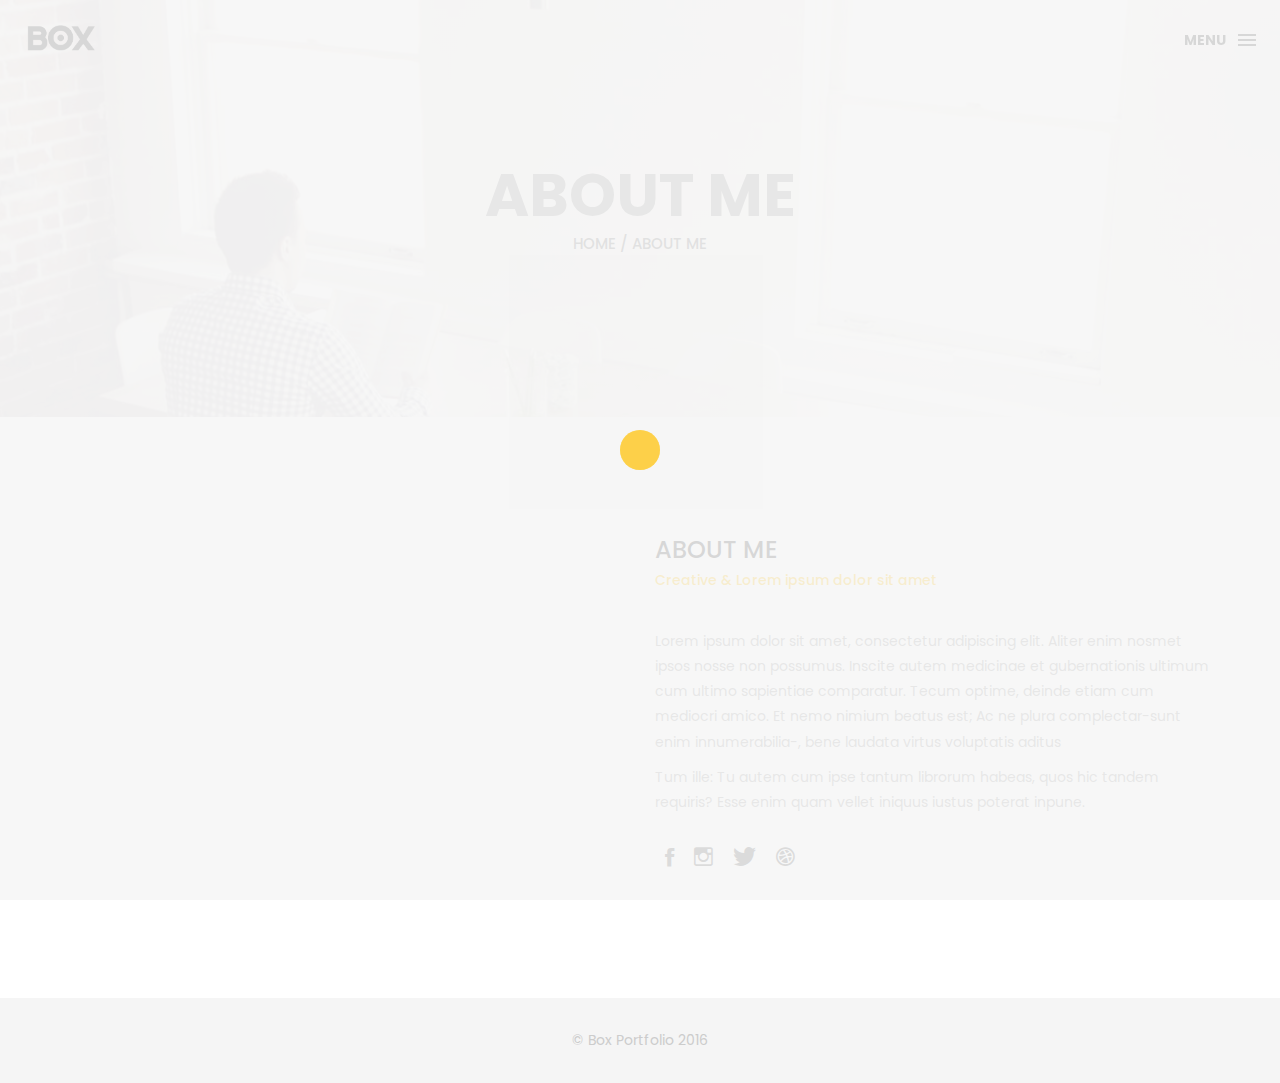
==== about.html @ 69175fe8 "Add files via upload" ====
<!DOCTYPE html>
<html lang="en">

<head>
    <meta charset="utf-8">
    <meta http-equiv="X-UA-Compatible" content="IE=edge">
    <meta name="viewport" content="width=device-width, initial-scale=1">
    <!-- The above 3 meta tags *must* come first in the head; any other head content must come *after* these tags -->
    <title>Box personal portfolio Template</title>
    <link rel="icon" href="img/fav.png" type="image/x-icon">

    <!-- Bootstrap -->
    <link href="css/bootstrap.min.css" rel="stylesheet">
    <link href="ionicons/css/ionicons.min.css" rel="stylesheet">

    <!-- main css -->
    <link href="css/style.css" rel="stylesheet">


    <!-- modernizr -->
    <script src="js/modernizr.js"></script>

    <!-- HTML5 shim and Respond.js for IE8 support of HTML5 elements and media queries -->
    <!-- WARNING: Respond.js doesn't work if you view the page via file:// -->
    <!--[if lt IE 9]>
      <script src="https://oss.maxcdn.com/html5shiv/3.7.2/html5shiv.min.js"></script>
      <script src="https://oss.maxcdn.com/respond/1.4.2/respond.min.js"></script>
    <![endif]-->
</head>

<body>

    <!-- Preloader -->
    <div id="preloader">
        <div class="pre-container">
            <div class="spinner">
                <div class="double-bounce1"></div>
                <div class="double-bounce2"></div>
            </div>
        </div>
    </div>
    <!-- end Preloader -->

    <div class="container-fluid"> 
       <!-- box-header -->
        <header class="box-header">
            <div class="box-logo">
                <a href="index.html"><img src="img/logo.png" width="80" alt="Logo"></a>
            </div>
            <!-- box-nav -->
            <a class="box-primary-nav-trigger" href="#0">
                <span class="box-menu-text">Menu</span><span class="box-menu-icon"></span>
            </a>
        </header>
        <!-- end box-header -->
        
        <!-- nav -->
        <nav>
            <ul class="box-primary-nav">
                <li class="box-label">About me</li>
                
                <li><a href="index.html">Intro</a></li>
                <li><a href="about.html">About me</a> <i class="ion-ios-circle-filled color"></i></li>
                <li><a href="services.html">services</a></li>
                <li><a href="portfolio.html">portfolio</a></li>
                <li><a href="contact.html">contact me</a></li>

                <li class="box-label">Follow me</li>

                <li class="box-social"><a href="#0"><i class="ion-social-facebook"></i></a></li>
                <li class="box-social"><a href="#0"><i class="ion-social-instagram-outline"></i></a></li>
                <li class="box-social"><a href="#0"><i class="ion-social-twitter"></i></a></li>
                <li class="box-social"><a href="#0"><i class="ion-social-dribbble"></i></a></li>
            </ul>
        </nav>
        <!-- end nav -->  
    </div>
    
    <!-- Top bar -->
    <div class="top-bar">
        <h1>About Me</h1>
        <p><a href="#">Home</a> / About me</p>
    </div>
    <!-- end Top bar -->
    
    <!-- Main container -->
    <div class="container main-container clearfix"> 
        <div class="col-md-6">
            <img src="http://placehold.it/1200x800" class="img-responsive" alt="" />
        </div>
        <div class="col-md-6">
           <h3 class="uppercase">About Me </h3>
           <h5>Creative & Lorem ipsum dolor sit amet</h5>
           <div class="h-30"></div>
            <p>Lorem ipsum dolor sit amet, consectetur adipiscing elit. Aliter enim nosmet ipsos nosse non possumus. Inscite autem medicinae et gubernationis ultimum cum ultimo sapientiae comparatur. Tecum optime, deinde etiam cum mediocri amico. Et nemo nimium beatus est; Ac ne plura complectar-sunt enim innumerabilia-, bene laudata virtus voluptatis aditus </p>

            <p>Tum ille: Tu autem cum ipse tantum librorum habeas, quos hic tandem requiris? Esse enim quam vellet iniquus iustus poterat inpune. </p>
            <div class="h-10"></div>
            <ul class="social-ul">
                <li class="box-social"><a href="#0"><i class="ion-social-facebook"></i></a></li>
                <li class="box-social"><a href="#0"><i class="ion-social-instagram-outline"></i></a></li>
                <li class="box-social"><a href="#0"><i class="ion-social-twitter"></i></a></li>
                <li class="box-social"><a href="#0"><i class="ion-social-dribbble"></i></a></li>
            </ul>


        </div>
    </div>
    <!-- end Main container -->


    <!-- footer -->
    <footer>
        <div class="container-fluid">
            <p class="copyright">© Box Portfolio 2016</p>
        </div>
    </footer>
    <!-- end footer -->
    
    <!-- back to top -->
    <a href="#0" class="cd-top"><i class="ion-android-arrow-up"></i></a>
    <!-- end back to top -->



    <!-- jQuery -->
    <script src="js/jquery-2.1.1.js"></script>
    <!--  plugins -->
    <script src="js/bootstrap.min.js"></script>
    <script src="js/menu.js"></script>
    <script src="js/animated-headline.js"></script>
    <script src="js/isotope.pkgd.min.js"></script>


    <!--  custom script -->
    <script src="js/custom.js"></script>

</body>

</html>
---- css/style.css ----
/*
* Box Theme
* Created by : Ahmed Eissa
* website : www.ahmedessa.net
* behance : https://www.behance.net/3essa
*/


/* Table of Content
==================================================
	- Google fonts & font family -
	- General -
    - typography -
    - Preloader -
	- Header -
    - box intro section -
    - Portfoilo section -
    - Footer -
    - About page -
    - Services page -
    - contact page -
    - Portfolio single page -
    - Responsive media queries -
*/


/* Google fonts & font family
==================================================*/

@import url(https://fonts.googleapis.com/css?family=Poppins:400,500,600,700);

/* General
==================================================*/

html,
body {
    height: 100%;
    font-family: 'Poppins', sans-serif;
    line-height: 1.8;
    color: #999
}

.no-padding {
    padding-left: 0;
    padding-right: 0;
}

.no-padding [class^="col-"] {
    padding-left: 0;
    padding-right: 0;
}

.main-container {
    padding: 100px 0;
}

.center {
    text-align: center;
}

a {
    -webkit-transition: all .3s;
    transition: all .3s
}

.uppercase {
    text-transform: uppercase;
}

.h-30 {
    height: 30px
}

.h-10 {
    height: 10px
}

.color {
    color: #ffbf00;
    font-size: 11px;
}


/* typography
==================================================*/

h1 {
    color: #393939;
    font-size: 60px;
    text-transform: uppercase;
}

h3 {
    color: #393939;
}

h5 {
    color: #ffbf00;
}


/* preloader
==================================================*/

#preloader {
    position: fixed;
    top: 0;
    left: 0;
    right: 0;
    bottom: 0;
    background-color: #f5f5f5;
    /* change if the mask should be a color other than white */
    z-index: 1000;
    /* makes sure it stays on top */
}

.pre-container {
    position: absolute;
    left: 50%;
    top: 50%;
    bottom: auto;
    right: auto;
    -webkit-transform: translateX(-50%) translateY(-50%);
    transform: translateX(-50%) translateY(-50%);
    text-align: center;
}

.spinner {
    width: 40px;
    height: 40px;
    position: relative;
    margin: 100px auto;
}

.double-bounce1,
.double-bounce2 {
    width: 100%;
    height: 100%;
    border-radius: 50%;
    background-color: #ffbf00;
    opacity: 0.6;
    position: absolute;
    top: 0;
    left: 0;
    -webkit-animation: bounce 2.0s infinite ease-in-out;
    animation: bounce 2.0s infinite ease-in-out;
}

.double-bounce2 {
    -webkit-animation-delay: -1.0s;
    animation-delay: -1.0s;
}

@-webkit-keyframes bounce {
    0%,
    100% {
        -webkit-transform: scale(0.0)
    }
    50% {
        -webkit-transform: scale(1.0)
    }
}

@keyframes bounce {
    0%,
    100% {
        transform: scale(0.0);
        -webkit-transform: scale(0.0);
    }
    50% {
        transform: scale(1.0);
        -webkit-transform: scale(1.0);
    }
}


/* headr
==================================================*/

.box-header {
    position: absolute;
    top: 0;
    left: 0;
    background: rgba(255, 255, 255, 0.95);
    height: 50px;
    width: 100%;
    z-index: 3;
    box-shadow: 0 1px 2px rgba(0, 0, 0, 0.3);
    -webkit-font-smoothing: antialiased;
    -moz-osx-font-smoothing: grayscale;
}

.box-header {
    height: 80px;
    background: transparent;
    box-shadow: none;
}

.box-header {
    -webkit-transition: background-color 0.3s;
    transition: background-color 0.3s;
    -webkit-transform: translate3d(0, 0, 0);
    transform: translate3d(0, 0, 0);
    -webkit-backface-visibility: hidden;
    backface-visibility: hidden;
}

.box-header.is-fixed {
    position: fixed;
    top: -80px;
    background-color: rgba(255, 255, 255, 0.96);
    -webkit-transition: -webkit-transform 0.3s;
    transition: -webkit-transform 0.3s;
    transition: transform 0.3s;
    transition: transform 0.3s, -webkit-transform 0.3s;
}

.box-header.is-visible {
    -webkit-transform: translate3d(0, 100%, 0);
    transform: translate3d(0, 100%, 0);
}

.box-header.menu-is-open {
    background-color: rgba(255, 255, 255, 0.96);
}

.box-logo {
    display: block;
    padding: 20px;
}

.box-primary-nav-trigger {
    position: absolute;
    right: 0;
    top: 0;
    height: 100%;
    width: 50px;
    background-color: #fff;
}

.box-primary-nav-trigger .box-menu-text {
    color: #393939;
    text-transform: uppercase;
    font-weight: 700;
    display: none;
}

.box-primary-nav-trigger .box-menu-icon {
    display: inline-block;
    position: absolute;
    left: 50%;
    top: 50%;
    bottom: auto;
    right: auto;
    -webkit-transform: translateX(-50%) translateY(-50%);
    transform: translateX(-50%) translateY(-50%);
    width: 18px;
    height: 2px;
    background-color: #393939;
    -webkit-transition: background-color 0.3s;
    transition: background-color 0.3s;
    list-style: none;
}

.box-primary-nav-trigger .box-menu-icon::before,
.box-primary-nav-trigger .box-menu-icon:after {
    content: '';
    width: 100%;
    height: 100%;
    position: absolute;
    background-color: #393939;
    right: 0;
    -webkit-transition: -webkit-transform .3s, top .3s, background-color 0s;
    -webkit-transition: top .3s, background-color 0s, -webkit-transform .3s;
    transition: top .3s, background-color 0s, -webkit-transform .3s;
    transition: transform .3s, top .3s, background-color 0s;
    transition: transform .3s, top .3s, background-color 0s, -webkit-transform .3s;
}

.box-primary-nav-trigger .box-menu-icon::before {
    top: -5px;
}

.box-primary-nav-trigger .box-menu-icon::after {
    top: 5px;
}

.box-primary-nav-trigger .box-menu-icon.is-clicked {
    background-color: rgba(255, 255, 255, 0);
}

.box-primary-nav-trigger .box-menu-icon.is-clicked::before,
.box-primary-nav-trigger .box-menu-icon.is-clicked::after {
    background-color: 393939;
}

.box-primary-nav-trigger .box-menu-icon.is-clicked::before {
    top: 0;
    -webkit-transform: rotate(135deg);
    transform: rotate(135deg);
}

.box-primary-nav-trigger .box-menu-icon.is-clicked::after {
    top: 0;
    -webkit-transform: rotate(225deg);
    transform: rotate(225deg);
}

.box-primary-nav-trigger {
    width: 100px;
    padding-left: 1em;
    background-color: transparent;
    height: 30px;
    line-height: 30px;
    right: 10px;
    top: 50%;
    bottom: auto;
    -webkit-transform: translateY(-50%);
    transform: translateY(-50%);
}

.box-primary-nav-trigger .box-menu-text {
    display: inline-block;
}

.box-primary-nav-trigger .box-menu-icon {
    left: auto;
    right: 1em;
    -webkit-transform: translateX(0) translateY(-50%);
    transform: translateX(0) translateY(-50%);
}

.box-primary-nav {
    position: fixed;
    left: 0;
    top: 0;
    height: 100%;
    width: 100%;
    background: rgba(0, 0, 0, 0.96);
    z-index: 2;
    text-align: center;
    padding: 50px 0;
    -webkit-backface-visibility: hidden;
    backface-visibility: hidden;
    overflow: auto;
    -webkit-overflow-scrolling: touch;
    -webkit-transform: translateY(-100%);
    transform: translateY(-100%);
    -webkit-transition-property: -webkit-transform;
    transition-property: -webkit-transform;
    transition-property: transform;
    transition-property: transform, -webkit-transform;
    -webkit-transition-duration: 0.4s;
    transition-duration: 0.4s;
    list-style: none;
}

.box-primary-nav li {
    font-size: 22px;
    font-size: 1.375rem;
    font-weight: 300;
    -webkit-font-smoothing: antialiased;
    -moz-osx-font-smoothing: grayscale;
    margin: .2em 0;
    text-transform: capitalize;
}

.box-primary-nav a {
    display: inline-block;
    padding: .4em 1em;
    border-radius: 0.25em;
    -webkit-transition: all 0.2s;
    transition: all 0.2s;
    color: #fff;
    text-decoration: none;
    font-weight: bold;
}
.box-primary-nav a:focus {
    outline: none;
}

.no-touch .box-primary-nav a:hover {
    text-decoration: none;
    color: #ddd;
}

.box-primary-nav .box-label {
    color: #ffbf00;
    text-transform: uppercase;
    font-weight: 700;
    font-size: 17px;
    margin: 2.4em 0 .8em;
}

.box-primary-nav .box-social {
    display: inline-block;
    margin: 10px .4em;
}

.box-primary-nav .box-social a {
    width: 30px;
    height: 30px;
    padding: 0;
    font-size: 30px
}

.box-primary-nav.is-visible {
    -webkit-transform: translateY(0);
    transform: translateY(0);
}

.box-primary-nav {
    padding: 150px 0 0;
}

.box-primary-nav li {
    font-size: 18px;
}


/* box-intro
==================================================*/

.box-intro {
    text-align: center;
    display: table;
    height: 100vh;
    width: 100%;
}

.box-intro .table-cell {
    display: table-cell;
    vertical-align: middle;
}

.box-intro em {
    font-style: normal;
    text-transform: uppercase
}

b i:last-child {
    color: #ffbf00 !important;
}

.box-intro h5 {
    letter-spacing: 4px;
    text-transform: uppercase;
    color: #999;
    line-height: 1.7
}


/* mouse effect */

.mouse {
    position: absolute;
    width: 22px;
    height: 42px;
    bottom: 40px;
    left: 50%;
    margin-left: -12px;
    border-radius: 15px;
    border: 2px solid #888;
    -webkit-animation: intro 1s;
    animation: intro 1s;
}

.scroll {
    display: block;
    width: 3px;
    height: 3px;
    margin: 6px auto;
    border-radius: 4px;
    background: #888;
    -webkit-animation: finger 2s infinite;
    animation: finger 2s infinite;
}

@-webkit-keyframes intro {
    0% {
        opacity: 0;
        -webkit-transform: translateY(40px);
        transform: translateY(40px);
    }
    100% {
        opacity: 1;
        -webkit-transform: translateY(0);
        transform: translateY(0);
    }
}

@keyframes intro {
    0% {
        opacity: 0;
        -webkit-transform: translateY(40px);
        transform: translateY(40px);
    }
    100% {
        opacity: 1;
        -webkit-transform: translateY(0);
        transform: translateY(0);
    }
}

@-webkit-keyframes finger {
    0% {
        opacity: 1;
    }
    100% {
        opacity: 0;
        -webkit-transform: translateY(20px);
        transform: translateY(20px);
    }
}

@keyframes finger {
    0% {
        opacity: 1;
    }
    100% {
        opacity: 0;
        -webkit-transform: translateY(20px);
        transform: translateY(20px);
    }
}


/* text rotate */

.box-headline {
    font-size: 130px;
    line-height: 1.0;
}

.box-words-wrapper {
    display: inline-block;
    position: relative;
}

.box-words-wrapper b {
    display: inline-block;
    position: absolute;
    white-space: nowrap;
    left: 0;
    top: 0;
}

.box-words-wrapper b.is-visible {
    position: relative;
}

.no-js .box-words-wrapper b {
    opacity: 0;
}

.no-js .box-words-wrapper b.is-visible {
    opacity: 1;
}

.box-headline.rotate-2 .box-words-wrapper {
    -webkit-perspective: 300px;
    perspective: 300px;
}

.box-headline.rotate-2 i,
.box-headline.rotate-2 em {
    display: inline-block;
    -webkit-backface-visibility: hidden;
    backface-visibility: hidden;
}

.box-headline.rotate-2 b {
    opacity: 0;
}

.box-headline.rotate-2 i {
    -webkit-transform-style: preserve-3d;
    transform-style: preserve-3d;
    -webkit-transform: translateZ(-20px) rotateX(90deg);
    transform: translateZ(-20px) rotateX(90deg);
    opacity: 0;
}

.is-visible .box-headline.rotate-2 i {
    opacity: 1;
}

.box-headline.rotate-2 i.in {
    -webkit-animation: box-rotate-2-in 0.4s forwards;
    animation: box-rotate-2-in 0.4s forwards;
}

.box-headline.rotate-2 i.out {
    -webkit-animation: box-rotate-2-out 0.4s forwards;
    animation: box-rotate-2-out 0.4s forwards;
}

.box-headline.rotate-2 em {
    -webkit-transform: translateZ(20px);
    transform: translateZ(20px);
}

.no-csstransitions .box-headline.rotate-2 i {
    -webkit-transform: rotateX(0deg);
    transform: rotateX(0deg);
    opacity: 0;
}

.no-csstransitions .box-headline.rotate-2 i em {
    -webkit-transform: scale(1);
    transform: scale(1);
}

.no-csstransitions .box-headline.rotate-2 .is-visible i {
    opacity: 1;
}

@-webkit-keyframes box-rotate-2-in {
    0% {
        opacity: 0;
        -webkit-transform: translateZ(-20px) rotateX(90deg);
    }
    60% {
        opacity: 1;
        -webkit-transform: translateZ(-20px) rotateX(-10deg);
    }
    100% {
        opacity: 1;
        -webkit-transform: translateZ(-20px) rotateX(0deg);
    }
}

@keyframes box-rotate-2-in {
    0% {
        opacity: 0;
        -webkit-transform: translateZ(-20px) rotateX(90deg);
        transform: translateZ(-20px) rotateX(90deg);
    }
    60% {
        opacity: 1;
        -webkit-transform: translateZ(-20px) rotateX(-10deg);
        transform: translateZ(-20px) rotateX(-10deg);
    }
    100% {
        opacity: 1;
        -webkit-transform: translateZ(-20px) rotateX(0deg);
        transform: translateZ(-20px) rotateX(0deg);
    }
}

@-webkit-keyframes box-rotate-2-out {
    0% {
        opacity: 1;
        -webkit-transform: translateZ(-20px) rotateX(0);
    }
    60% {
        opacity: 0;
        -webkit-transform: translateZ(-20px) rotateX(-100deg);
    }
    100% {
        opacity: 0;
        -webkit-transform: translateZ(-20px) rotateX(-90deg);
    }
}

@keyframes box-rotate-2-out {
    0% {
        opacity: 1;
        -webkit-transform: translateZ(-20px) rotateX(0);
        transform: translateZ(-20px) rotateX(0);
    }
    60% {
        opacity: 0;
        -webkit-transform: translateZ(-20px) rotateX(-100deg);
        transform: translateZ(-20px) rotateX(-100deg);
    }
    100% {
        opacity: 0;
        -webkit-transform: translateZ(-20px) rotateX(-90deg);
        transform: translateZ(-20px) rotateX(-90deg);
    }
}


/* portfolio section
==================================================*/

.portfolio .categories-grid span {
    font-size: 30px;
    margin-bottom: 30px;
    display: inline-block;
}

.portfolio .categories-grid .categories ul li {
    list-style: none;
    margin: 20px 0;
}

.portfolio .categories-grid .categories ul li a {
    display: inline-block;
    color: #60606e;
    padding: 0 10px;
    margin: 0 10px;
    -webkit-transition: all .2s ease-in-out .2s;
    transition: all .2s ease-in-out .2s;
}

.portfolio .categories-grid .categories ul li a:hover,
.portfolio .categories-grid .categories ul li a:focus {
    text-decoration: none;
}

.portfolio .categories-grid .categories ul li a.active {
    margin-left: 0;
    background-color: #ffbf00;
    padding: 0px 20px;
    color: white;
    border-radius: 25px;
    text-decoration: none;
}

.portfolio_filter {
    padding-left: 0;
}

.portfolio_item {
    position: relative;
    overflow: hidden;
    display: block;
}

.portfolio_item .portfolio_item_hover {
    position: absolute;
    top: 0px;
    left: 0px;
    height: 100%;
    width: 100%;
    background-color: rgba(0, 0, 0, .8);
    -webkit-transform: translate(-100%);
    transform: translate(-100%);
    opacity: 0;
    -webkit-transition: all .2s ease-in-out;
    transition: all .2s ease-in-out;
}

.portfolio_item .portfolio_item_hover .item_info {
    text-align: center;
    position: absolute;
    top: 50%;
    left: 50%;
    -webkit-transform: translate(-50%, -50%);
    transform: translate(-50%, -50%);
    padding: 10px;
    width: 100%;
    font-weight: bold;
}

.portfolio_item .portfolio_item_hover .item_info span {
    display: block;
    color: #fff;
    font-size: 18px;
    -webkit-transform: translateX(-100px);
    transform: translateX(-100px);
    -webkit-transition: all .2s ease-in-out .2s;
    transition: all .2s ease-in-out .2s;
    opacity: 0;
}

.portfolio_item .portfolio_item_hover .item_info em {
    font-style: normal;
    display: inline-block;
    background-color: #ffbf00;
    padding: 5px 20px;
    border-radius: 25px;
    color: #333;
    margin-top: 10px;
    -webkit-transform: translateX(-100px);
    transform: translateX(-100px);
    -webkit-transition: all .3s ease-in-out .3s;
    transition: all .3s ease-in-out .3s;
    opacity: 0;
    font-size: 10px;
    letter-spacing: 2px;
}

.portfolio_item:hover .portfolio_item_hover {
    opacity: 1;
    -webkit-transform: translateX(0);
    transform: translateX(0);
}

.portfolio_item:hover .item_info em,
.portfolio_item:hover .item_info span {
    opacity: 1;
    -webkit-transform: translateX(0);
    transform: translateX(0);
}

.portfolio .categories-grid .categories ul li {
    float: left;
}

.portfolio .categories-grid .categories ul li a {
    padding: 0 10px;
    -webkit-transition: all .2s ease-in-out .2s;
    transition: all .2s ease-in-out .2s;
}

.portfolio_filter {
    padding-left: 0;
    display: inline-block;
    margin: 0 auto;
    text-align: center;
    margin-bottom: 50px;
}

.portfolio-inner {
    padding-bottom: 0 !important;
    padding-top: 55px;
}


/* footer
==================================================*/

footer {
    padding: 30px 0;
    text-align: center;
    background: #f5f5f5
}

.copyright {
    color: #ccc;
    margin-bottom: 0;
}

footer img {
    margin: 0 auto;
}


/* backto top
==================================================*/

.cd-top {
    display: inline-block;
    height: 40px;
    width: 40px;
    position: fixed;
    bottom: 20px;
    line-height: 40px;
    font-size: 20px;
    right: 10px;
    text-align: center;
    color: #fff;
    background: rgba(255, 191, 0, 0.8);
    visibility: hidden;
    opacity: 0;
    -webkit-transition: opacity .3s 0s, visibility 0s .3s;
    transition: opacity .3s 0s, visibility 0s .3s;
}

.cd-top.cd-is-visible,
.cd-top.cd-fade-out,
.no-touch .cd-top:hover {
    -webkit-transition: opacity .3s 0s, visibility 0s 0s;
    transition: opacity .3s 0s, visibility 0s 0s;
}

.cd-top.cd-is-visible {
    /* the button becomes visible */
    visibility: visible;
    opacity: 1;
}

.cd-top.cd-fade-out {
    opacity: .5;
}

.no-touch .cd-top:hover,
.no-touch .cd-top:focus {
    background-color: #ffbf00;
    opacity: 1;
    color: #fff;
}


/* About page
==================================================*/

.top-bar {
    color: #333;
    padding: 150px 0 150px;
    background: -webkit-linear-gradient( rgba(255, 255, 255, .8), rgba(255, 255, 255, .8)), url(../img/01.jpg);
    background: linear-gradient( rgba(255, 255, 255, .8), rgba(255, 255, 255, .8)), url(../img/01.jpg);
    background-size: cover;
    background-attachment: fixed;
    background-position: center center;
    text-align: center;
}

.top-bar h1 {
    font-size: 60px;
    text-transform: uppercase;
    font-weight: 700;
    color: #999;
    line-height: 50px;
}

.top-bar p {
    font-size: 15px;
    text-transform: uppercase;
    font-weight: 500;
    color: #777;
}

.top-bar p a {
    color: #777;
}

.top-bar p a:hover,
.top-bar p a:focus {
    color: #555;
    text-decoration: none;
}

.social-ul {
    list-style: none;
    display: inline-block;
    padding-left: 0;
}

.social-ul li {
    margin: 0 10px;
    float: left;
}

.social-ul li a {
    font-size: 25px;
    color: #555;
    -webkit-transition: all .3s;
    transition: all .3s;
}

.social-ul li a:hover {
    color: #888;
}


/* Services page
==================================================*/

.size-50 {
    font-size: 50px;
}

.service-box {
    margin-bottom: 30px;
}

.service-box h3 {
    margin-top: 0;
}


/* contact page
==================================================*/

.details-text i {
    margin-right: 10px;
}

.textarea-contact {
    height: 200px;
    width: 100%;
    border: solid 1px rgba(0, 0, 0, .1);
    position: relative;
}

.textarea-contact textarea {
    height: 100%;
    width: 100%;
    border: 0;
    padding: 20px;
    background-color: transparent;
    float: left;
    z-index: 2;
    font-size: 14px;
    color: #9a9a9a;
    resize: none;
}

.textarea-contact > span {
    position: absolute;
    top: 20px;
    left: 20px;
    -webkit-transform: translateY(-50%);
    transform: translateY(-50%);
    font-size: 12px;
    text-transform: uppercase;
    color: #cdcdcd;
    -webkit-transition: all .2s ease-in-out;
    transition: all .2s ease-in-out;
    z-index: 1;
}

.input-contact {
    height: 40px;
    width: 100%;
    border: solid 1px rgba(0, 0, 0, .1);
    position: relative;
    margin-bottom: 30px;
}

.input-contact input[type="text"] {
    height: 100%;
    width: 100%;
    border: 0;
    padding: 0 20px;
    float: left;
    position: relative;
    background-color: transparent;
    z-index: 2;
    font-size: 14px;
    color: #9a9a9a;
}

.input-contact > span {
    position: absolute;
    top: 50%;
    left: 20px;
    -webkit-transform: translateY(-50%);
    transform: translateY(-50%);
    font-size: 12px;
    text-transform: uppercase;
    color: #cdcdcd;
    -webkit-transition: all .2s ease-in-out;
    transition: all .2s ease-in-out;
    z-index: 1;
}

.input-contact > span.active,
.textarea-contact > span.active {
    color: #ffbf00;
    font-size: 10px;
    top: 0px;
    left: 5px;
    background-color: #fff;
    padding: 5px
}

input:focus,
textarea:focus {
    outline: none;
}

.contact-info {
    margin-top: 20px;
}

.contact-info i {
    height: 30px;
    width: 30px;
    display: inline-block;
    background: #ffbf00;
    text-align: center;
    line-height: 33px;
    margin-right: 10px;
    color: #fff;
    font-size: 21px;
}

.contact-info p {
    display: inline-block;
    margin-right: 20px;
}

.btn-box {
    background: #ffbf00;
    padding: 10px 50px;
    border-radius: 0;
    color: #fff;
    margin-top: 20px;
    text-transform: uppercase;
    letter-spacing: 2px;
    font-weight: 500;
}

.btn-box:hover,
.btn-box:focus {
    background: #F5B700;
    color: #fff;
}


/* single project page
==================================================*/

.cat-ul {
    padding-left: 0;
    list-style: none
}

.cat-ul li i {
    margin-right: 10px;
    color: #ffbf00;
}


/* Responsive media queries
==================================================*/

@media (max-width: 991px) {
    .portfolio .categories-grid span {
        margin-bottom: 0;
        text-align: center;
        width: 100%;
    }
    .portfolio .categories-grid .categories ul li {
        text-align: center;
    }
    .portfolio .categories-grid .categories ul li a {
        margin-left: 0;
    }
    .col-md-6 h3 {
        margin-top: 30px;
    }
}

@media only screen and (max-width: 670px) {
    .box-headline {
        font-size: 100px;
    }
    .box-intro h5 {
        font-size: 12px;
    }
    .box-primary-nav a {
        padding: 5px 1em;
        font-size: 14px;
    }
    .box-primary-nav {
        padding: 80px 0 0;
    }
    .box-primary-nav .box-social a {
        font-size: 23px;
    }
    .top-bar h1 {
        font-size: 40px;
        line-height: 30px;
    }
    .portfolio .categories-grid .categories ul li {
        float: none;
    }
}

@media only screen and (max-width: 520px) {
    .box-headline {
        font-size: 80px;
    }
    .box-intro h5 {
        font-size: 12px;
    }
    .main-container {
        padding: 50px 0;
    }
}

@media only screen and (max-width: 420px) {
    .box-headline {
        font-size: 50px;
    }
    .box-intro h5 {
        font-size: 12px;
    }
    .top-bar h1 {
        font-size: 30px;
        line-height: 30px;
    }
}
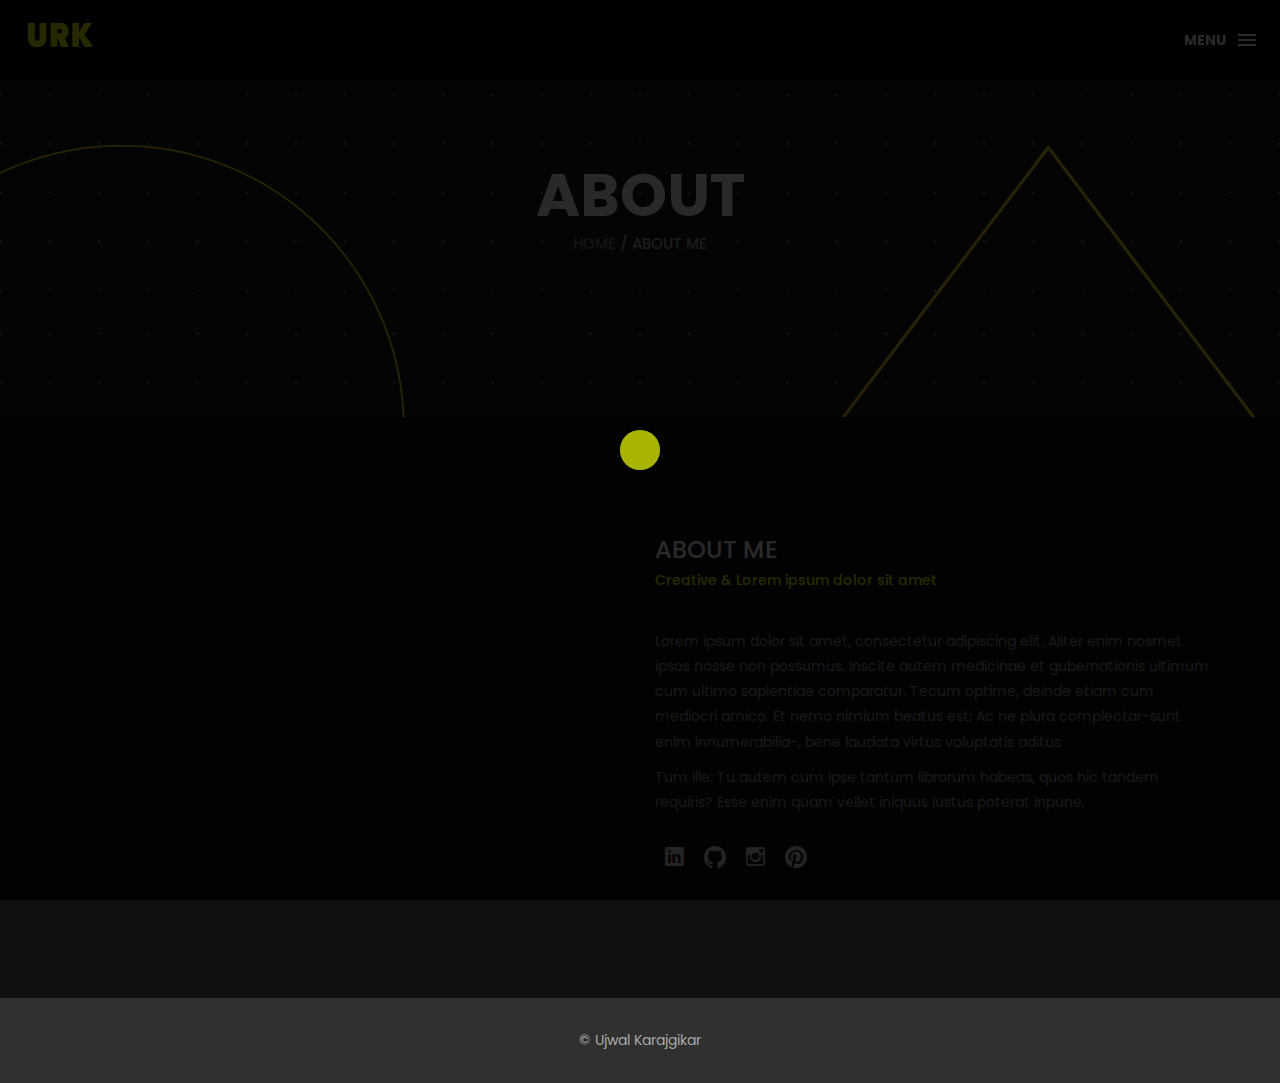
==== commit bf868b1b: "Add files via upload" ====
--- a/about.html
+++ b/about.html
@@ -6,8 +6,8 @@
     <meta http-equiv="X-UA-Compatible" content="IE=edge">
     <meta name="viewport" content="width=device-width, initial-scale=1">
     <!-- The above 3 meta tags *must* come first in the head; any other head content must come *after* these tags -->
-    <title>Box personal portfolio Template</title>
-    <link rel="icon" href="img/fav.png" type="image/x-icon">
+    <title>Ujwal Karajgikar</title>
+    <link rel="icon" href="img/favi.png" type="image/x-icon">
 
     <!-- Bootstrap -->
     <link href="css/bootstrap.min.css" rel="stylesheet">
@@ -45,7 +45,7 @@
        <!-- box-header -->
         <header class="box-header">
             <div class="box-logo">
-                <a href="index.html"><img src="img/logo.png" width="80" alt="Logo"></a>
+                <a href="index.html"><img src="img/logomain.png" width="80" alt="Logo"></a>
             </div>
             <!-- box-nav -->
             <a class="box-primary-nav-trigger" href="#0">
@@ -60,17 +60,17 @@
                 <li class="box-label">About me</li>
                 
                 <li><a href="index.html">Intro</a></li>
-                <li><a href="about.html">About me</a> <i class="ion-ios-circle-filled color"></i></li>
+                <li><a href="about.html">About</a> <i class="ion-arrow-left-b color"></i></li>
                 <li><a href="services.html">services</a></li>
                 <li><a href="portfolio.html">portfolio</a></li>
-                <li><a href="contact.html">contact me</a></li>
+                <li><a href="contact.html">contact</a></li>
 
                 <li class="box-label">Follow me</li>
 
-                <li class="box-social"><a href="#0"><i class="ion-social-facebook"></i></a></li>
+                <li class="box-social"><a href="#0"><i class="ion-social-linkedin"></i></a></li>
+                <li class="box-social"><a href="#0"><i class="ion-social-github"></i></a></li>
                 <li class="box-social"><a href="#0"><i class="ion-social-instagram-outline"></i></a></li>
-                <li class="box-social"><a href="#0"><i class="ion-social-twitter"></i></a></li>
-                <li class="box-social"><a href="#0"><i class="ion-social-dribbble"></i></a></li>
+                <li class="box-social"><a href="#0"><i class="ion-social-pinterest"></i></a></li>
             </ul>
         </nav>
         <!-- end nav -->  
@@ -78,7 +78,7 @@
     
     <!-- Top bar -->
     <div class="top-bar">
-        <h1>About Me</h1>
+        <h1>About</h1>
         <p><a href="#">Home</a> / About me</p>
     </div>
     <!-- end Top bar -->
@@ -97,10 +97,10 @@
             <p>Tum ille: Tu autem cum ipse tantum librorum habeas, quos hic tandem requiris? Esse enim quam vellet iniquus iustus poterat inpune. </p>
             <div class="h-10"></div>
             <ul class="social-ul">
-                <li class="box-social"><a href="#0"><i class="ion-social-facebook"></i></a></li>
+                <li class="box-social"><a href="#0"><i class="ion-social-linkedin"></i></a></li>
+                <li class="box-social"><a href="#0"><i class="ion-social-github"></i></a></li>
                 <li class="box-social"><a href="#0"><i class="ion-social-instagram-outline"></i></a></li>
-                <li class="box-social"><a href="#0"><i class="ion-social-twitter"></i></a></li>
-                <li class="box-social"><a href="#0"><i class="ion-social-dribbble"></i></a></li>
+                <li class="box-social"><a href="#0"><i class="ion-social-pinterest"></i></a></li>
             </ul>
 
 
@@ -112,7 +112,7 @@
     <!-- footer -->
     <footer>
         <div class="container-fluid">
-            <p class="copyright">© Box Portfolio 2016</p>
+            <p class="copyright">© Ujwal Karajgikar</p>
         </div>
     </footer>
     <!-- end footer -->
--- a/css/style.css
+++ b/css/style.css
@@ -85,17 +85,17 @@
 ==================================================*/
 
 h1 {
-    color: #393939;
+    color: #303030;
     font-size: 60px;
     text-transform: uppercase;
 }
 
 h3 {
-    color: #393939;
+    color: #ffffff;
 }
 
 h5 {
-    color: #ffbf00;
+    color: #ebff00;
 }
 
 
@@ -108,7 +108,7 @@
     left: 0;
     right: 0;
     bottom: 0;
-    background-color: #f5f5f5;
+    background-color: #000000;
     /* change if the mask should be a color other than white */
     z-index: 1000;
     /* makes sure it stays on top */
@@ -137,7 +137,7 @@
     width: 100%;
     height: 100%;
     border-radius: 50%;
-    background-color: #ffbf00;
+    background-color: #ebff00;
     opacity: 0.6;
     position: absolute;
     top: 0;
@@ -147,7 +147,7 @@
 }
 
 .double-bounce2 {
-    -webkit-animation-delay: -1.0s;
+    -webkit-animation-delay: -5.0s;
     animation-delay: -1.0s;
 }
 
@@ -181,18 +181,18 @@
     position: absolute;
     top: 0;
     left: 0;
-    background: rgba(255, 255, 255, 0.95);
+    background: rgba(0, 0, 0, 0.95);
     height: 50px;
     width: 100%;
     z-index: 3;
-    box-shadow: 0 1px 2px rgba(0, 0, 0, 0.3);
+    box-shadow: 0 1px 2px rgba(30, 30, 30, 0.3);
     -webkit-font-smoothing: antialiased;
     -moz-osx-font-smoothing: grayscale;
 }
 
 .box-header {
     height: 80px;
-    background: transparent;
+    /*background: transparent;*/
     box-shadow: none;
 }
 
@@ -208,7 +208,7 @@
 .box-header.is-fixed {
     position: fixed;
     top: -80px;
-    background-color: rgba(255, 255, 255, 0.96);
+    background-color: rgba(30, 30, 30, 0.95);
     -webkit-transition: -webkit-transform 0.3s;
     transition: -webkit-transform 0.3s;
     transition: transform 0.3s;
@@ -221,7 +221,7 @@
 }
 
 .box-header.menu-is-open {
-    background-color: rgba(255, 255, 255, 0.96);
+    background-color: rgba(30, 30, 30,);
 }
 
 .box-logo {
@@ -235,11 +235,11 @@
     top: 0;
     height: 100%;
     width: 50px;
-    background-color: #fff;
+    background-color: #303030;
 }
 
 .box-primary-nav-trigger .box-menu-text {
-    color: #393939;
+    color: #ffffff;
     text-transform: uppercase;
     font-weight: 700;
     display: none;
@@ -256,7 +256,7 @@
     transform: translateX(-50%) translateY(-50%);
     width: 18px;
     height: 2px;
-    background-color: #393939;
+    background-color: #ffffff;
     -webkit-transition: background-color 0.3s;
     transition: background-color 0.3s;
     list-style: none;
@@ -268,7 +268,7 @@
     width: 100%;
     height: 100%;
     position: absolute;
-    background-color: #393939;
+    background-color: #ffffff;
     right: 0;
     -webkit-transition: -webkit-transform .3s, top .3s, background-color 0s;
     -webkit-transition: top .3s, background-color 0s, -webkit-transform .3s;
@@ -286,7 +286,7 @@
 }
 
 .box-primary-nav-trigger .box-menu-icon.is-clicked {
-    background-color: rgba(255, 255, 255, 0);
+    background-color: rgba(81, 81, 81, 0);
 }
 
 .box-primary-nav-trigger .box-menu-icon.is-clicked::before,
@@ -381,11 +381,11 @@
 
 .no-touch .box-primary-nav a:hover {
     text-decoration: none;
-    color: #ddd;
+    color: #aaa;
 }
 
 .box-primary-nav .box-label {
-    color: #ffbf00;
+    color: #ebff00;
     text-transform: uppercase;
     font-weight: 700;
     font-size: 17px;
@@ -431,22 +431,24 @@
 .box-intro .table-cell {
     display: table-cell;
     vertical-align: middle;
+    color:#303030
 }
 
 .box-intro em {
     font-style: normal;
-    text-transform: uppercase
-}
-
-b i:last-child {
-    color: #ffbf00 !important;
-}
+    text-transform: uppercase;
+    color: #ebff00
+}
+
+/*b i:last-child {
+    color: #ebff00 !important;
+}*/
 
 .box-intro h5 {
     letter-spacing: 4px;
     text-transform: uppercase;
-    color: #999;
-    line-height: 1.7
+    color: #aaa;
+    line-height: 3
 }
 
 
@@ -460,18 +462,18 @@
     left: 50%;
     margin-left: -12px;
     border-radius: 15px;
-    border: 2px solid #888;
+    border: 2px solid #bbb;
     -webkit-animation: intro 1s;
     animation: intro 1s;
 }
 
 .scroll {
     display: block;
-    width: 3px;
-    height: 3px;
+    width: 6px;
+    height: 6px;
     margin: 6px auto;
     border-radius: 4px;
-    background: #888;
+    background: #aaa;
     -webkit-animation: finger 2s infinite;
     animation: finger 2s infinite;
 }
@@ -712,9 +714,9 @@
 
 .portfolio .categories-grid .categories ul li a.active {
     margin-left: 0;
-    background-color: #ffbf00;
+    background-color: #ebff00;
     padding: 0px 20px;
-    color: white;
+    color: rgb(167, 127, 127);
     border-radius: 25px;
     text-decoration: none;
 }
@@ -735,7 +737,7 @@
     left: 0px;
     height: 100%;
     width: 100%;
-    background-color: rgba(0, 0, 0, .8);
+    background-color: rgba(0, 0, 0, .5);
     -webkit-transform: translate(-100%);
     transform: translate(-100%);
     opacity: 0;
@@ -769,15 +771,15 @@
 .portfolio_item .portfolio_item_hover .item_info em {
     font-style: normal;
     display: inline-block;
-    background-color: #ffbf00;
+    background-color: #ebff00;
     padding: 5px 20px;
     border-radius: 25px;
-    color: #333;
+    color: #303030;
     margin-top: 10px;
     -webkit-transform: translateX(-100px);
     transform: translateX(-100px);
-    -webkit-transition: all .3s ease-in-out .3s;
-    transition: all .3s ease-in-out .3s;
+    -webkit-transition: all .2s ease-in-out .2s;
+    transition: all .2s ease-in-out .2s;
     opacity: 0;
     font-size: 10px;
     letter-spacing: 2px;
@@ -826,11 +828,11 @@
 footer {
     padding: 30px 0;
     text-align: center;
-    background: #f5f5f5
+    background: #303030;
 }
 
 .copyright {
-    color: #ccc;
+    color: #aaa;
     margin-bottom: 0;
 }
 
@@ -852,8 +854,8 @@
     font-size: 20px;
     right: 10px;
     text-align: center;
-    color: #fff;
-    background: rgba(255, 191, 0, 0.8);
+    color: #303030;
+    background: rgba(255, 255, 0, 0.8);
     visibility: hidden;
     opacity: 0;
     -webkit-transition: opacity .3s 0s, visibility 0s .3s;
@@ -879,9 +881,9 @@
 
 .no-touch .cd-top:hover,
 .no-touch .cd-top:focus {
-    background-color: #ffbf00;
+    background-color: #ebff00;
     opacity: 1;
-    color: #fff;
+    color: #303030;
 }
 
 
@@ -889,12 +891,12 @@
 ==================================================*/
 
 .top-bar {
-    color: #333;
+    color: #aaa;
     padding: 150px 0 150px;
-    background: -webkit-linear-gradient( rgba(255, 255, 255, .8), rgba(255, 255, 255, .8)), url(../img/01.jpg);
-    background: linear-gradient( rgba(255, 255, 255, .8), rgba(255, 255, 255, .8)), url(../img/01.jpg);
-    background-size: cover;
-    background-attachment: fixed;
+    background: -webkit-linear-gradient( rgba(255, 255, 255, .1), rgba(255, 255, 255, .1)), url(../img/ban.png);
+    background: linear-gradient( rgba(255, 255, 255, .1), rgba(255, 255, 255, .1)), url(../img/ban.png);
+    background-size:cover;
+    background-attachment:unset;
     background-position: center center;
     text-align: center;
 }
@@ -903,7 +905,7 @@
     font-size: 60px;
     text-transform: uppercase;
     font-weight: 700;
-    color: #999;
+    color: #ffffff;
     line-height: 50px;
 }
 
@@ -911,7 +913,7 @@
     font-size: 15px;
     text-transform: uppercase;
     font-weight: 500;
-    color: #777;
+    color: #aaa;
 }
 
 .top-bar p a {
@@ -920,7 +922,7 @@
 
 .top-bar p a:hover,
 .top-bar p a:focus {
-    color: #555;
+    color: #aaa;
     text-decoration: none;
 }
 
@@ -937,13 +939,13 @@
 
 .social-ul li a {
     font-size: 25px;
-    color: #555;
+    color: #ddd;
     -webkit-transition: all .3s;
     transition: all .3s;
 }
 
 .social-ul li a:hover {
-    color: #888;
+    color: #aaa;
 }
 
 
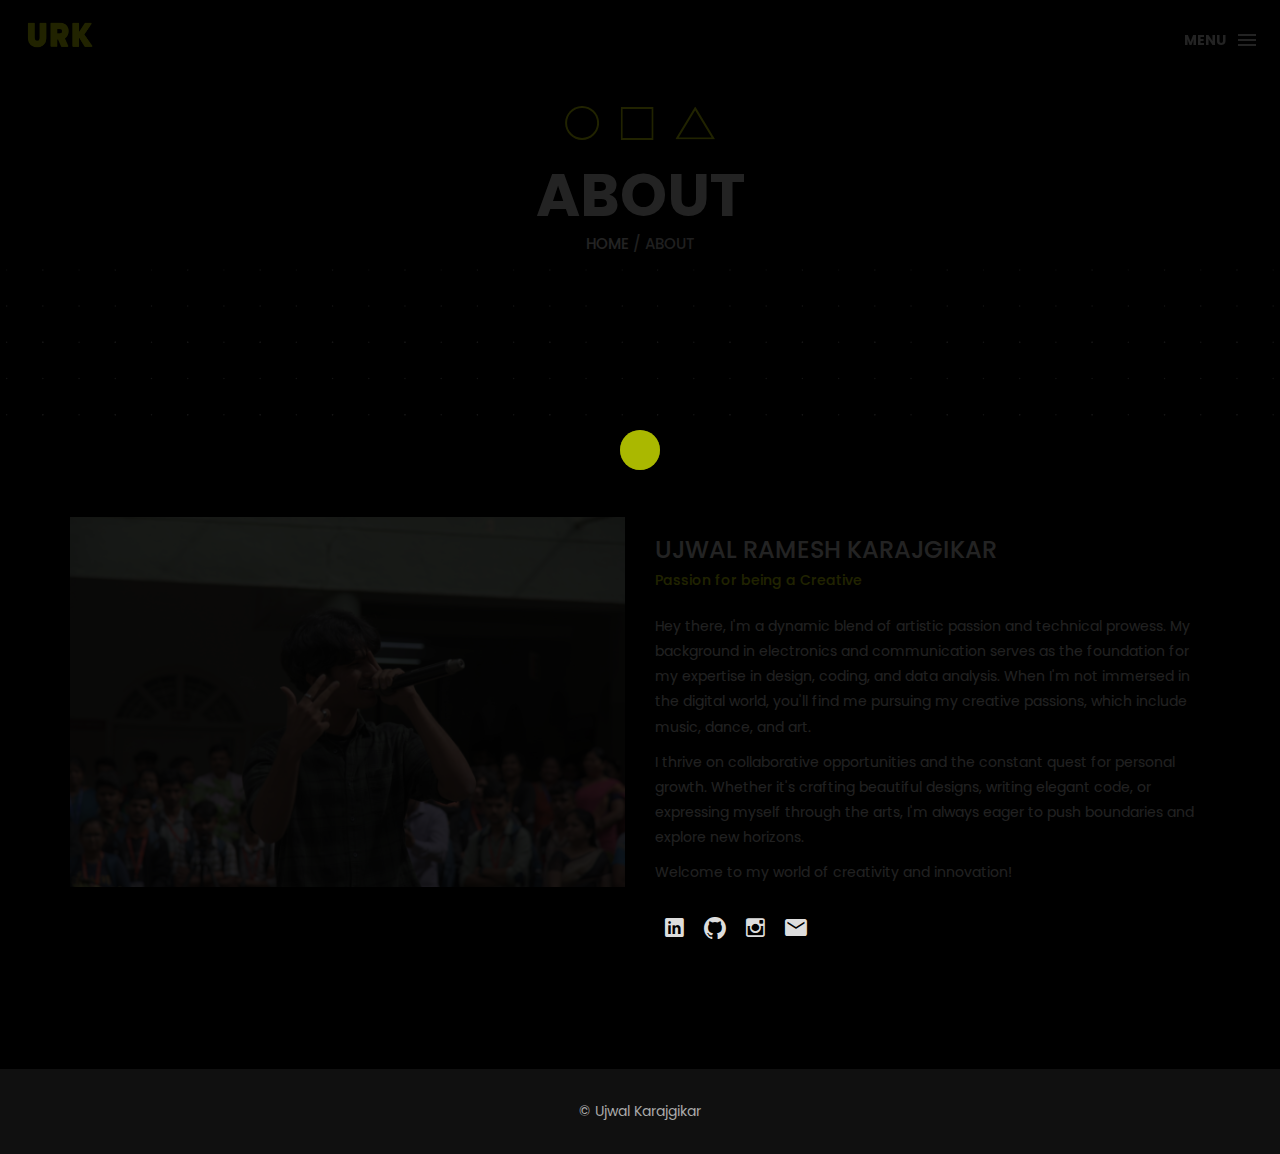
==== commit b7afb656: "Add files via upload" ====
--- a/about.html
+++ b/about.html
@@ -6,7 +6,7 @@
     <meta http-equiv="X-UA-Compatible" content="IE=edge">
     <meta name="viewport" content="width=device-width, initial-scale=1">
     <!-- The above 3 meta tags *must* come first in the head; any other head content must come *after* these tags -->
-    <title>Ujwal Karajgikar</title>
+    <title>Ujwal Ramesh Karajgikar</title>
     <link rel="icon" href="img/favi.png" type="image/x-icon">
 
     <!-- Bootstrap -->
@@ -57,20 +57,20 @@
         <!-- nav -->
         <nav>
             <ul class="box-primary-nav">
-                <li class="box-label">About me</li>
+                <li class="box-label">Content</li>
                 
-                <li><a href="index.html">Intro</a></li>
-                <li><a href="about.html">About</a> <i class="ion-arrow-left-b color"></i></li>
-                <li><a href="services.html">services</a></li>
-                <li><a href="portfolio.html">portfolio</a></li>
-                <li><a href="contact.html">contact</a></li>
+                <li><a href="index.html">INTRO</a></li>
+                <li><i class="ion-arrow-right-b color"></i><a href="about.html">ABOUT</a><i class="ion-arrow-left-b color"></i></li>
+                <li><a href="services.html">SERVICES</a></li>
+                <li><a href="portfolio.html">PORTFOLIO</a></li>
+                <li><a href="contact.html">CONTACT</a></li>
 
-                <li class="box-label">Follow me</li>
+                <li class="box-label">Follow</li>
 
-                <li class="box-social"><a href="#0"><i class="ion-social-linkedin"></i></a></li>
-                <li class="box-social"><a href="#0"><i class="ion-social-github"></i></a></li>
-                <li class="box-social"><a href="#0"><i class="ion-social-instagram-outline"></i></a></li>
-                <li class="box-social"><a href="#0"><i class="ion-social-pinterest"></i></a></li>
+                <li class="box-social"><a href="https://www.linkedin.com/in/ujwal-karajgikar"><i class="ion-social-linkedin"></i></a></li>
+                <li class="box-social"><a href="https://github.com/ujwalrk"><i class="ion-social-github"></i></a></li>
+                <li class="box-social"><a href="https://instagram.com/ujwal.rk?utm_source=qr&igshid=MzNlNGNkZWQ4Mg%3D%3D"><i class="ion-social-instagram-outline"></i></a></li>
+                <li class="box-social"><a href="mailto:ukarajgikar@gmail.com"><i class="ion-android-mail"></i></a></li>
             </ul>
         </nav>
         <!-- end nav -->  
@@ -79,28 +79,28 @@
     <!-- Top bar -->
     <div class="top-bar">
         <h1>About</h1>
-        <p><a href="#">Home</a> / About me</p>
+        <p><a href="#">Home</a> / About</p>
     </div>
     <!-- end Top bar -->
     
     <!-- Main container -->
     <div class="container main-container clearfix"> 
         <div class="col-md-6">
-            <img src="http://placehold.it/1200x800" class="img-responsive" alt="" />
+            <img src="img/me.png" class="img-responsive" alt="" />
         </div>
         <div class="col-md-6">
-           <h3 class="uppercase">About Me </h3>
-           <h5>Creative & Lorem ipsum dolor sit amet</h5>
+           <h3 class="uppercase">Ujwal Ramesh Karajgikar</h3>
+           <h5>Passion for being a Creative </h5>
            <div class="h-30"></div>
-            <p>Lorem ipsum dolor sit amet, consectetur adipiscing elit. Aliter enim nosmet ipsos nosse non possumus. Inscite autem medicinae et gubernationis ultimum cum ultimo sapientiae comparatur. Tecum optime, deinde etiam cum mediocri amico. Et nemo nimium beatus est; Ac ne plura complectar-sunt enim innumerabilia-, bene laudata virtus voluptatis aditus </p>
-
-            <p>Tum ille: Tu autem cum ipse tantum librorum habeas, quos hic tandem requiris? Esse enim quam vellet iniquus iustus poterat inpune. </p>
+            <p>Hey there, I'm a dynamic blend of artistic passion and technical prowess. My background in electronics and communication serves as the foundation for my expertise in design, coding, and data analysis. When I'm not immersed in the digital world, you'll find me pursuing my creative passions, which include music, dance, and art.</p>
+            <p>I thrive on collaborative opportunities and the constant quest for personal growth. Whether it's crafting beautiful designs, writing elegant code, or expressing myself through the arts, I'm always eager to push boundaries and explore new horizons.</p>
+            <p>Welcome to my world of creativity and innovation!</p>
             <div class="h-10"></div>
             <ul class="social-ul">
-                <li class="box-social"><a href="#0"><i class="ion-social-linkedin"></i></a></li>
-                <li class="box-social"><a href="#0"><i class="ion-social-github"></i></a></li>
-                <li class="box-social"><a href="#0"><i class="ion-social-instagram-outline"></i></a></li>
-                <li class="box-social"><a href="#0"><i class="ion-social-pinterest"></i></a></li>
+                <li class="box-social"><a href="https://www.linkedin.com/in/ujwal-karajgikar"><i class="ion-social-linkedin"></i></a></li>
+                <li class="box-social"><a href="https://github.com/ujwalrk"><i class="ion-social-github"></i></a></li>
+                <li class="box-social"><a href="https://instagram.com/ujwal.rk?utm_source=qr&igshid=MzNlNGNkZWQ4Mg%3D%3D"><i class="ion-social-instagram-outline"></i></a></li>
+                <li class="box-social"><a href="mailto:ukarajgikar@gmail.com"><i class="ion-android-mail"></i></a></li>
             </ul>
 
 
--- a/css/style.css
+++ b/css/style.css
@@ -37,7 +37,7 @@
     height: 100%;
     font-family: 'Poppins', sans-serif;
     line-height: 1.8;
-    color: #999
+    color: #eeeeee
 }
 
 .no-padding {
@@ -68,7 +68,7 @@
 }
 
 .h-30 {
-    height: 30px
+    height: 15px
 }
 
 .h-10 {
@@ -208,7 +208,7 @@
 .box-header.is-fixed {
     position: fixed;
     top: -80px;
-    background-color: rgba(30, 30, 30, 0.95);
+    background-color: rgba(0, 0, 0, 0.95);
     -webkit-transition: -webkit-transform 0.3s;
     transition: -webkit-transform 0.3s;
     transition: transform 0.3s;
@@ -221,7 +221,7 @@
 }
 
 .box-header.menu-is-open {
-    background-color: rgba(30, 30, 30,);
+    background-color: rgb(0, 0, 0);
 }
 
 .box-logo {
@@ -431,7 +431,9 @@
 .box-intro .table-cell {
     display: table-cell;
     vertical-align: middle;
-    color:#303030
+    /*background-color: transparent*/
+    background:url(../img/ban.png);
+    background-position: top
 }
 
 .box-intro em {
@@ -447,7 +449,7 @@
 .box-intro h5 {
     letter-spacing: 4px;
     text-transform: uppercase;
-    color: #aaa;
+    color: #dddddd;
     line-height: 3
 }
 
@@ -530,15 +532,15 @@
 /* text rotate */
 
 .box-headline {
-    font-size: 130px;
+    font-size: 90px;
     line-height: 1.0;
 }
 
 .box-words-wrapper {
-    display: inline-block;
+    /*display: inline-block;*/
     position: relative;
 }
-
+/*
 .box-words-wrapper b {
     display: inline-block;
     position: absolute;
@@ -682,7 +684,7 @@
         transform: translateZ(-20px) rotateX(-90deg);
     }
 }
-
+*/
 
 /* portfolio section
 ==================================================*/
@@ -828,7 +830,7 @@
 footer {
     padding: 30px 0;
     text-align: center;
-    background: #303030;
+    background: #101010;
 }
 
 .copyright {
@@ -891,13 +893,13 @@
 ==================================================*/
 
 .top-bar {
-    color: #aaa;
+    color: #000000;
     padding: 150px 0 150px;
-    background: -webkit-linear-gradient( rgba(255, 255, 255, .1), rgba(255, 255, 255, .1)), url(../img/ban.png);
-    background: linear-gradient( rgba(255, 255, 255, .1), rgba(255, 255, 255, .1)), url(../img/ban.png);
-    background-size:cover;
+    background: /*-webkit-linear-gradient( rgb(0, 0, 0), rgb(0, 0, 0)), */url(../img/ban.png);
+    background: linear-gradient( rgba(255, 255, 255, .0005), rgba(255, 255, 255, .0005)), url(../img/ban.png);
+    /*background-size:cover;*/
     background-attachment:unset;
-    background-position: center center;
+    background-position: center top;
     text-align: center;
 }
 
@@ -913,16 +915,16 @@
     font-size: 15px;
     text-transform: uppercase;
     font-weight: 500;
-    color: #aaa;
+    color: #dddddd;
 }
 
 .top-bar p a {
-    color: #777;
+    color: #ffffff;
 }
 
 .top-bar p a:hover,
 .top-bar p a:focus {
-    color: #aaa;
+    color: #ffffff;
     text-decoration: none;
 }
 
@@ -975,7 +977,7 @@
 .textarea-contact {
     height: 200px;
     width: 100%;
-    border: solid 1px rgba(0, 0, 0, .1);
+    border: solid 1px rgb(80, 80, 80);
     position: relative;
 }
 
@@ -988,7 +990,7 @@
     float: left;
     z-index: 2;
     font-size: 14px;
-    color: #9a9a9a;
+    color: #cdcdcd;
     resize: none;
 }
 
@@ -1009,7 +1011,7 @@
 .input-contact {
     height: 40px;
     width: 100%;
-    border: solid 1px rgba(0, 0, 0, .1);
+    border: solid 1px rgba(80, 80, 80);
     position: relative;
     margin-bottom: 30px;
 }
@@ -1024,7 +1026,7 @@
     background-color: transparent;
     z-index: 2;
     font-size: 14px;
-    color: #9a9a9a;
+    color: #ffffff;
 }
 
 .input-contact > span {
@@ -1035,7 +1037,7 @@
     transform: translateY(-50%);
     font-size: 12px;
     text-transform: uppercase;
-    color: #cdcdcd;
+    color: #ffffff;
     -webkit-transition: all .2s ease-in-out;
     transition: all .2s ease-in-out;
     z-index: 1;
@@ -1043,11 +1045,11 @@
 
 .input-contact > span.active,
 .textarea-contact > span.active {
-    color: #ffbf00;
+    color: #ebff00;
     font-size: 10px;
     top: 0px;
     left: 5px;
-    background-color: #fff;
+    background-color: #050505;
     padding: 5px
 }
 
@@ -1064,11 +1066,11 @@
     height: 30px;
     width: 30px;
     display: inline-block;
-    background: #ffbf00;
+    background: #ebff00;
     text-align: center;
     line-height: 33px;
     margin-right: 10px;
-    color: #fff;
+    color: #000000;
     font-size: 21px;
 }
 
@@ -1078,10 +1080,10 @@
 }
 
 .btn-box {
-    background: #ffbf00;
+    background: #ebff00;
     padding: 10px 50px;
     border-radius: 0;
-    color: #fff;
+    color: #000000;
     margin-top: 20px;
     text-transform: uppercase;
     letter-spacing: 2px;
@@ -1090,8 +1092,8 @@
 
 .btn-box:hover,
 .btn-box:focus {
-    background: #F5B700;
-    color: #fff;
+    background: #ebff00;
+    color: #000000;
 }
 
 
@@ -1105,7 +1107,7 @@
 
 .cat-ul li i {
     margin-right: 10px;
-    color: #ffbf00;
+    color: #ebff00;
 }
 
 
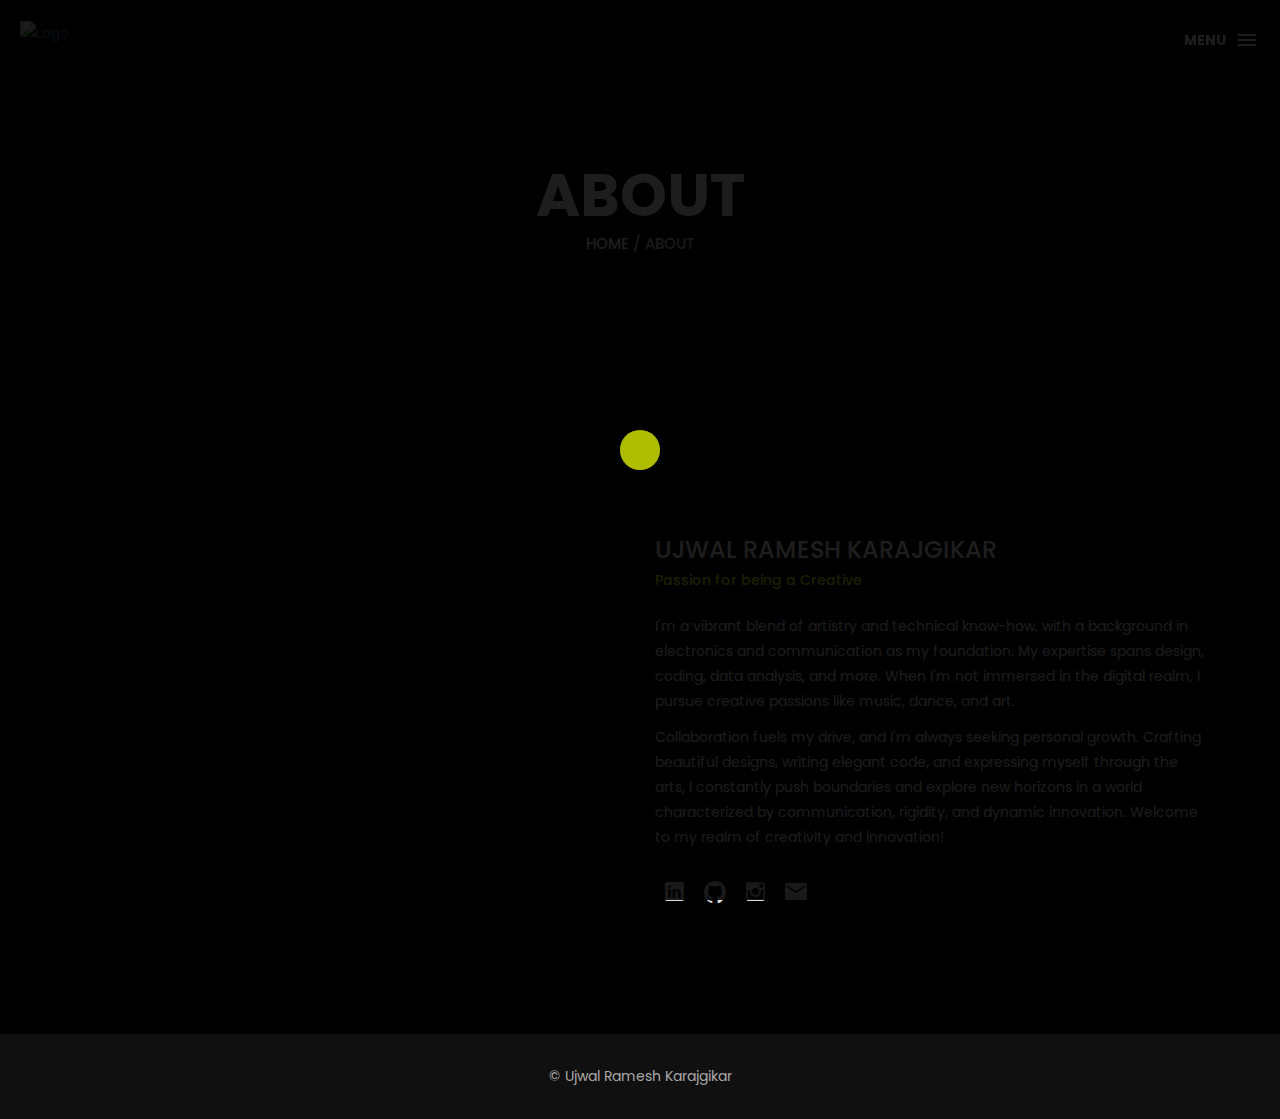
==== commit 6e5e975a: "Add files via upload" ====
--- a/about.html
+++ b/about.html
@@ -92,9 +92,8 @@
            <h3 class="uppercase">Ujwal Ramesh Karajgikar</h3>
            <h5>Passion for being a Creative </h5>
            <div class="h-30"></div>
-            <p>Hey there, I'm a dynamic blend of artistic passion and technical prowess. My background in electronics and communication serves as the foundation for my expertise in design, coding, and data analysis. When I'm not immersed in the digital world, you'll find me pursuing my creative passions, which include music, dance, and art.</p>
-            <p>I thrive on collaborative opportunities and the constant quest for personal growth. Whether it's crafting beautiful designs, writing elegant code, or expressing myself through the arts, I'm always eager to push boundaries and explore new horizons.</p>
-            <p>Welcome to my world of creativity and innovation!</p>
+            <p>I'm a vibrant blend of artistry and technical know-how, with a background in electronics and communication as my foundation. My expertise spans design, coding, data analysis, and more. When I'm not immersed in the digital realm, I pursue creative passions like music, dance, and art.</p>
+            <p>Collaboration fuels my drive, and I'm always seeking personal growth. Crafting beautiful designs, writing elegant code, and expressing myself through the arts, I constantly push boundaries and explore new horizons in a world characterized by communication, rigidity, and dynamic innovation. Welcome to my realm of creativity and innovation!</p>
             <div class="h-10"></div>
             <ul class="social-ul">
                 <li class="box-social"><a href="https://www.linkedin.com/in/ujwal-karajgikar"><i class="ion-social-linkedin"></i></a></li>
@@ -112,7 +111,7 @@
     <!-- footer -->
     <footer>
         <div class="container-fluid">
-            <p class="copyright">© Ujwal Karajgikar</p>
+            <p class="copyright">© Ujwal Ramesh Karajgikar</p>
         </div>
     </footer>
     <!-- end footer -->
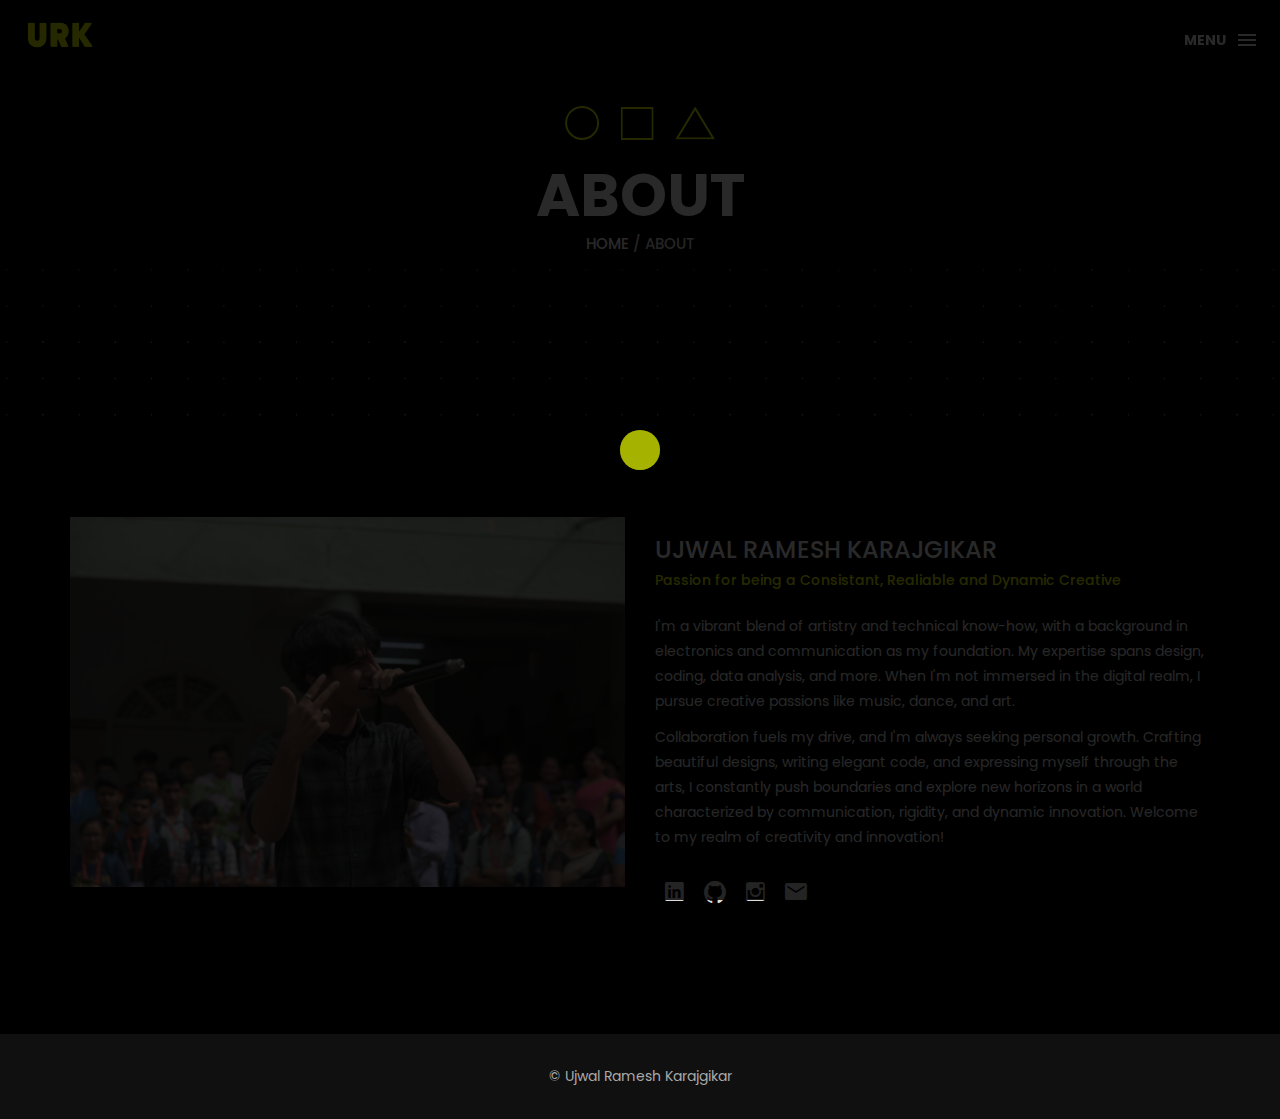
==== commit f41ffa0b: "Add files via upload" ====
--- a/about.html
+++ b/about.html
@@ -79,7 +79,7 @@
     <!-- Top bar -->
     <div class="top-bar">
         <h1>About</h1>
-        <p><a href="#">Home</a> / About</p>
+        <p><a href="index.html">Home</a> / About</p>
     </div>
     <!-- end Top bar -->
     
@@ -90,7 +90,7 @@
         </div>
         <div class="col-md-6">
            <h3 class="uppercase">Ujwal Ramesh Karajgikar</h3>
-           <h5>Passion for being a Creative </h5>
+           <h5>Passion for being a Consistant, Realiable and Dynamic Creative </h5>
            <div class="h-30"></div>
             <p>I'm a vibrant blend of artistry and technical know-how, with a background in electronics and communication as my foundation. My expertise spans design, coding, data analysis, and more. When I'm not immersed in the digital realm, I pursue creative passions like music, dance, and art.</p>
             <p>Collaboration fuels my drive, and I'm always seeking personal growth. Crafting beautiful designs, writing elegant code, and expressing myself through the arts, I constantly push boundaries and explore new horizons in a world characterized by communication, rigidity, and dynamic innovation. Welcome to my realm of creativity and innovation!</p>
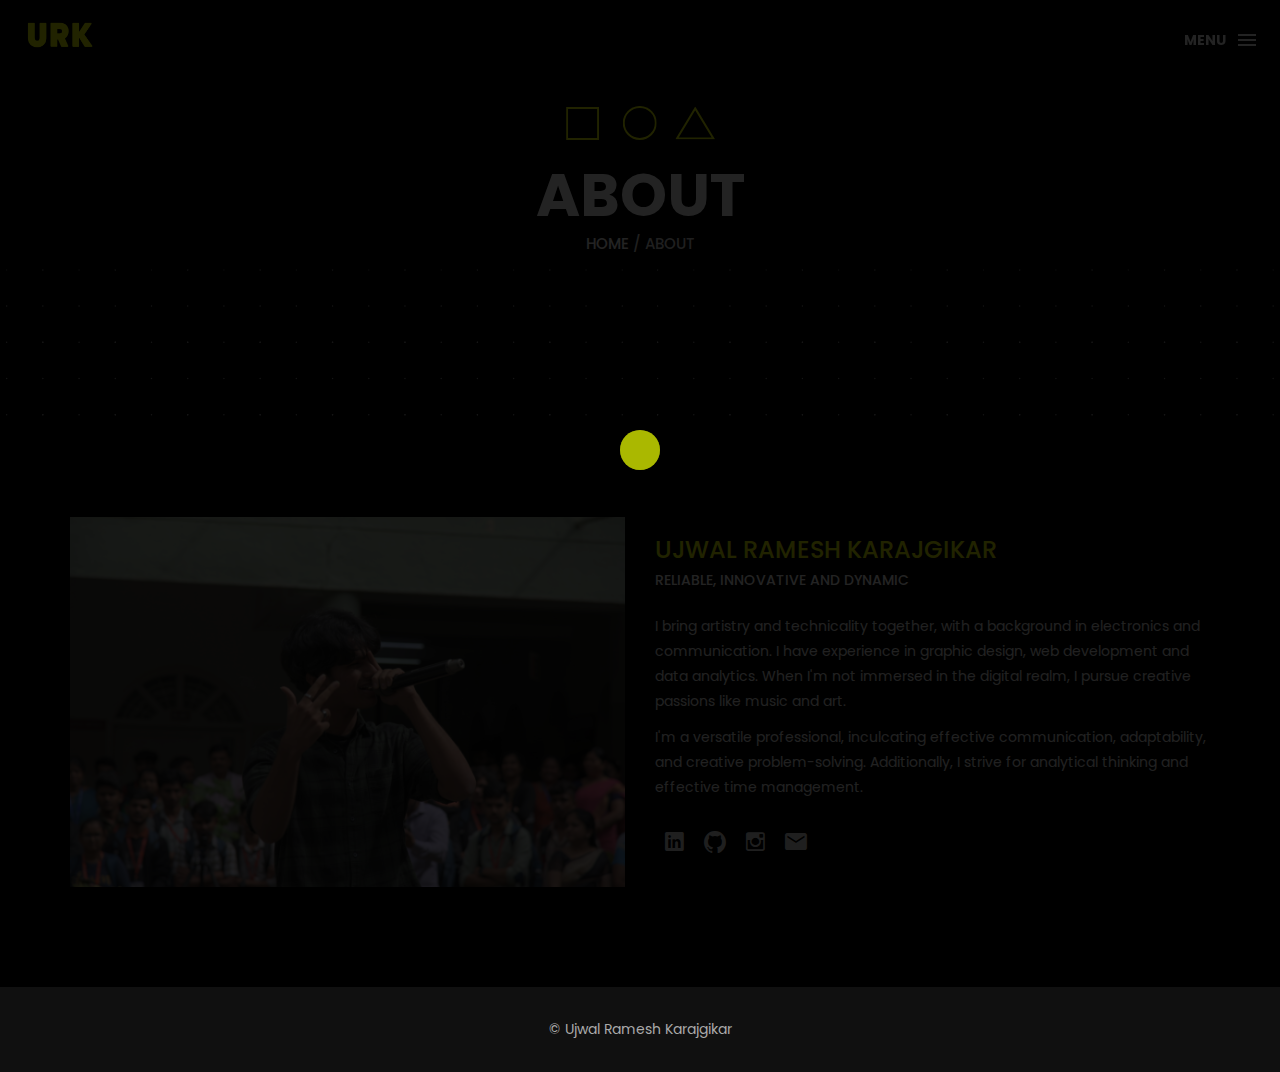
==== commit b4383b4b: "Add files via upload" ====
--- a/about.html
+++ b/about.html
@@ -90,10 +90,10 @@
         </div>
         <div class="col-md-6">
            <h3 class="uppercase">Ujwal Ramesh Karajgikar</h3>
-           <h5>Passion for being a Consistant, Realiable and Dynamic Creative </h5>
+           <h5>RELIABLE, INNOVATIVE AND DYNAMIC </h5>
            <div class="h-30"></div>
-            <p>I'm a vibrant blend of artistry and technical know-how, with a background in electronics and communication as my foundation. My expertise spans design, coding, data analysis, and more. When I'm not immersed in the digital realm, I pursue creative passions like music, dance, and art.</p>
-            <p>Collaboration fuels my drive, and I'm always seeking personal growth. Crafting beautiful designs, writing elegant code, and expressing myself through the arts, I constantly push boundaries and explore new horizons in a world characterized by communication, rigidity, and dynamic innovation. Welcome to my realm of creativity and innovation!</p>
+            <p>I bring artistry and technicality together, with a background in electronics and communication. I have experience in graphic design, web development and data analytics. When I'm not immersed in the digital realm, I pursue creative passions like music and art.  </p>
+            <p>I'm a versatile professional, inculcating effective  communication, adaptability, and creative problem-solving. Additionally, I strive for analytical thinking and effective time management. </p>
             <div class="h-10"></div>
             <ul class="social-ul">
                 <li class="box-social"><a href="https://www.linkedin.com/in/ujwal-karajgikar"><i class="ion-social-linkedin"></i></a></li>
--- a/css/style.css
+++ b/css/style.css
@@ -91,11 +91,11 @@
 }
 
 h3 {
+    color: #ebff00;
+}
+
+h5 {
     color: #ffffff;
-}
-
-h5 {
-    color: #ebff00;
 }
 
 
@@ -450,7 +450,7 @@
     letter-spacing: 4px;
     text-transform: uppercase;
     color: #dddddd;
-    line-height: 3
+    line-height: 3;
 }
 
 
